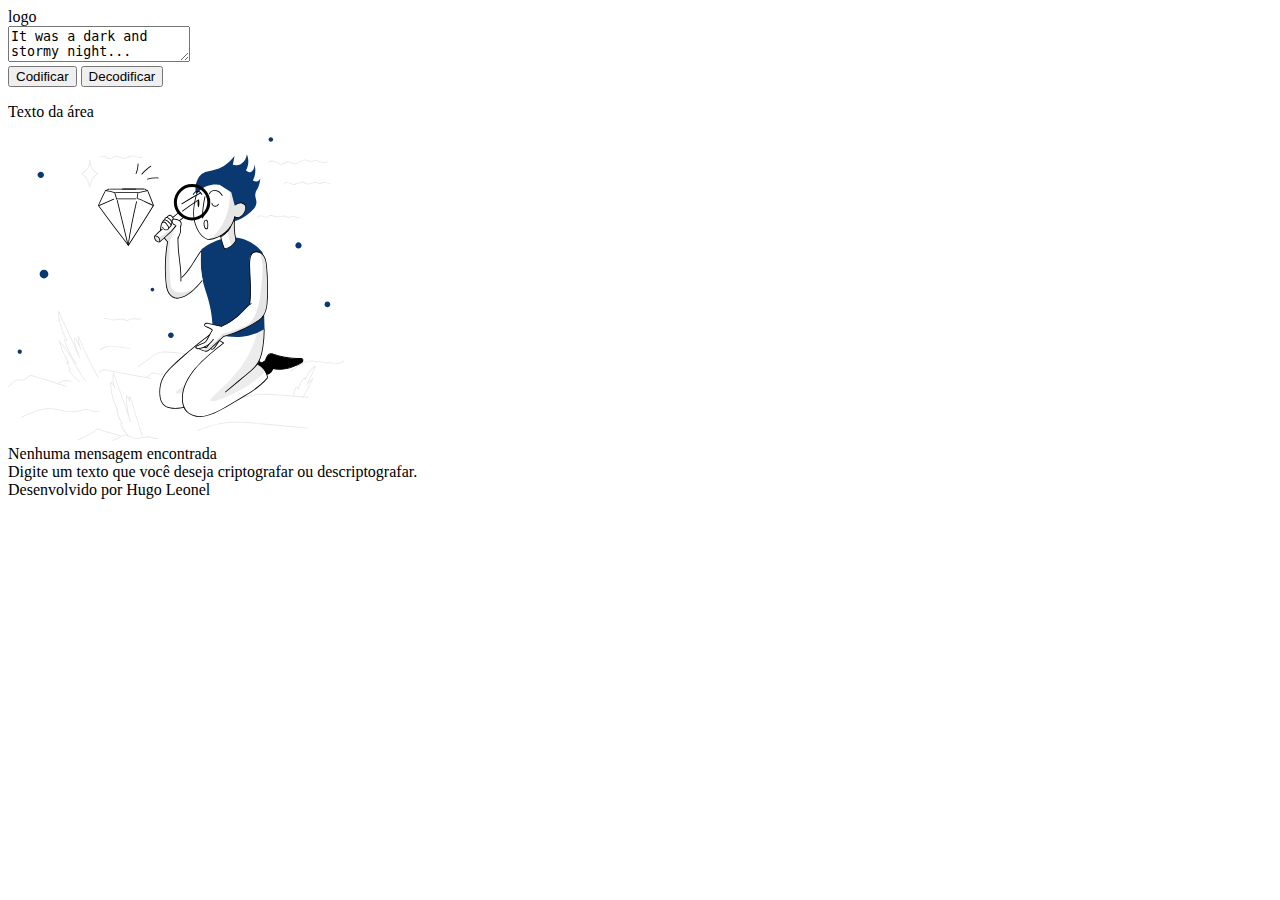
==== index.html @ 7bb1f926 "Montar elementos da página" ====
<!DOCTYPE html>
<html lang="pt-br">
<head>
    <meta charset="UTF-8">
    <meta name="viewport" content="width=device-width, initial-scale=1.0">
    <title>Decodificador</title>
</head>
<body>
    <header class="cabecalho">
        <nav>
            logo
        </nav>
    </header>
    <main class="apresentacao">
        <section class="apresentacao__entrada">
            <textarea class="apresentacao__entrada__texto">It was a dark and stormy night...</textarea>
            <div class="apresentacao__entrada__botoes">
                <button class="apresentacao__area__botao" id="codificar" >Codificar</button>
                <button class="apresentacao__area__botao" id="decodificar" > Decodificar</button>
            </div>
        </section>
        <section class="apresentacao__saida">
            <p class="apresentacao__saida__texto">Texto da área</p>
            <img class="apresentacao__saida_imagem" src="lupaalura.svg" alt="Um garoto investigando um diamante">
            <div class="apresentacao__saida__mensagens">
                <div class="apresentacao__saida__aviso">Nenhuma mensagem encontrada</div>
                <div class="apresentacao__saida__sugestao">Digite um texto que você deseja criptografar ou descriptografar.</div>
            </div>
        </section>
    </main>
    <footer class="rodape">
        Desenvolvido por Hugo Leonel
    </footer>
</body>
</html>
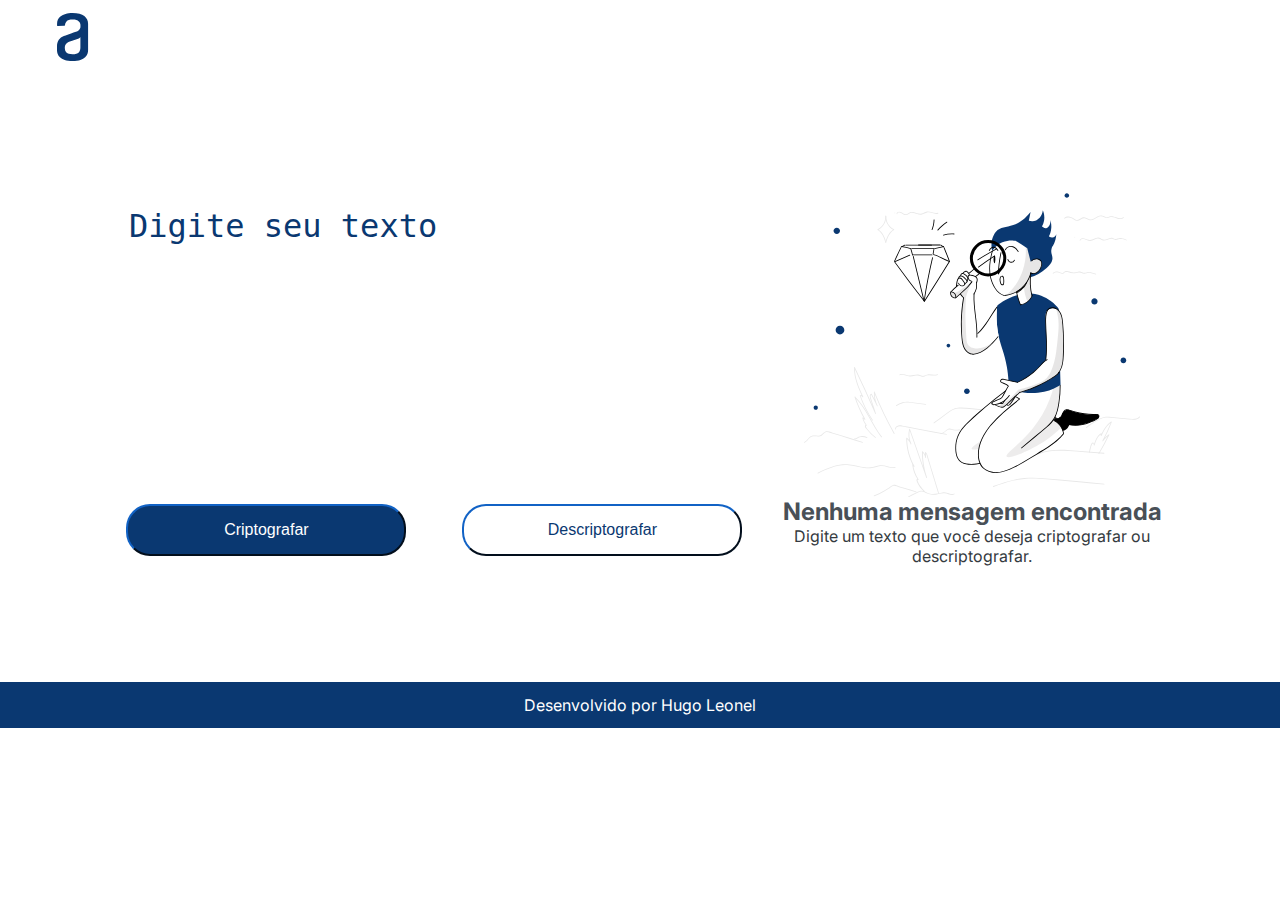
==== commit 87920f7d: "Estilizar pagina pelo CSS" ====
--- a/index.html
+++ b/index.html
@@ -3,25 +3,26 @@
 <head>
     <meta charset="UTF-8">
     <meta name="viewport" content="width=device-width, initial-scale=1.0">
+    <link rel="stylesheet" href="styles/style.css"/>
     <title>Decodificador</title>
 </head>
 <body>
     <header class="cabecalho">
         <nav>
-            logo
+            <img src="./imgs/Logo.svg" alt="Logo da Alura"/>
         </nav>
     </header>
     <main class="apresentacao">
         <section class="apresentacao__entrada">
-            <textarea class="apresentacao__entrada__texto">It was a dark and stormy night...</textarea>
+            <textarea class="apresentacao__entrada__texto">Digite seu texto</textarea>
             <div class="apresentacao__entrada__botoes">
-                <button class="apresentacao__area__botao" id="codificar" >Codificar</button>
-                <button class="apresentacao__area__botao" id="decodificar" > Decodificar</button>
+                <button class="apresentacao__entrada__botoes__botao" id="criptografar" >Criptografar</button>
+                <button class="apresentacao__entrada__botoes__botao" id="descriptografar" > Descriptografar</button>
             </div>
         </section>
         <section class="apresentacao__saida">
-            <p class="apresentacao__saida__texto">Texto da área</p>
-            <img class="apresentacao__saida_imagem" src="lupaalura.svg" alt="Um garoto investigando um diamante">
+            <p class="apresentacao__saida__texto">.</p>
+            <img class="apresentacao__saida_imagem" src="./imgs/lupaalura.svg" alt="Um garoto investigando um diamante">
             <div class="apresentacao__saida__mensagens">
                 <div class="apresentacao__saida__aviso">Nenhuma mensagem encontrada</div>
                 <div class="apresentacao__saida__sugestao">Digite um texto que você deseja criptografar ou descriptografar.</div>
--- a/styles/style.css
+++ b/styles/style.css
@@ -0,0 +1,122 @@
+@import url('https://fonts.googleapis.com/css2?family=Inter&display=swap');
+
+:root {
+    --cor-primaria: #FFFFFF;
+    --cor-secundaria: #0A3871;
+    
+    --cor-terciaria: #495057;
+    --cor-quaternaria: #343A40;
+}
+
+* {
+    margin: 0;
+    padding: 0;
+}
+
+body {
+    font-family: 'Inter';
+    box-sizing: border-box;
+    display: flex;
+    flex-direction: column;
+    justify-content: space-between;
+}
+
+.cabecalho {
+    margin: 1%;
+    height: auto;
+}
+
+.apresentacao {
+    margin: 4%;
+    padding: 4%;
+    height: auto;
+    display: flex;
+    align-items: center;
+    justify-content: space-between;
+}
+
+.apresentacao__entrada {
+    display: flex;
+    flex-direction: column;
+    justify-content: space-between;
+    width: auto;
+    height: 400px;
+}
+
+.apresentacao__entrada__texto {
+    margin: 4%;
+    resize: none;
+    font-weight: 400;
+    font-size: 32px;
+    border: none;
+    height: 50%;
+    color: var(--cor-secundaria);
+}
+
+.apresentacao__entrada__botoes {
+    display: flex;
+    justify-content: center;
+    gap: 8px;
+}
+
+.apresentacao__entrada__botoes__botao {
+    display: flex;
+    align-items: center;
+    justify-content: center;
+    margin: 24px;
+    padding: 24px;
+    width: 280px;
+    height: 19px;
+    border-radius: 24px;
+    font-size: 16px;
+    font-weight: 400;
+    border-color: var(--cor-secundaria);
+}
+
+#criptografar {
+    background-color: var(--cor-secundaria);
+    color: var(--cor-primaria);
+}
+
+#descriptografar {
+    background-color: var(--cor-primaria);
+    color: var(--cor-secundaria);
+}
+
+.apresentacao__saida {
+    display: flex;
+    flex-direction: column;
+    align-items: center;
+    text-align: center;
+    width: auto;
+}
+
+.apresentacao__saida__texto {
+    font-size: 24px;
+    font-weight: 400;
+    color: var(--cor-terciaria);
+    display:none;
+}
+
+.apresentacao__saida__aviso {
+    font-size: 24px;
+    font-weight: 700;
+    color: var(--cor-terciaria);
+}
+
+.apresentacao__saida__sugestao {
+    font-size: 16px;
+    font-weight: 400;
+    color: var(--cor-quaternaria);
+}
+
+.rodape {
+    height: auto;
+    display: flex;
+    justify-content: center;
+    color: var(--cor-primaria);
+    background-color: var(--cor-secundaria);
+    padding: 1%;
+    font-size: 16px;
+    font-weight: 400;
+}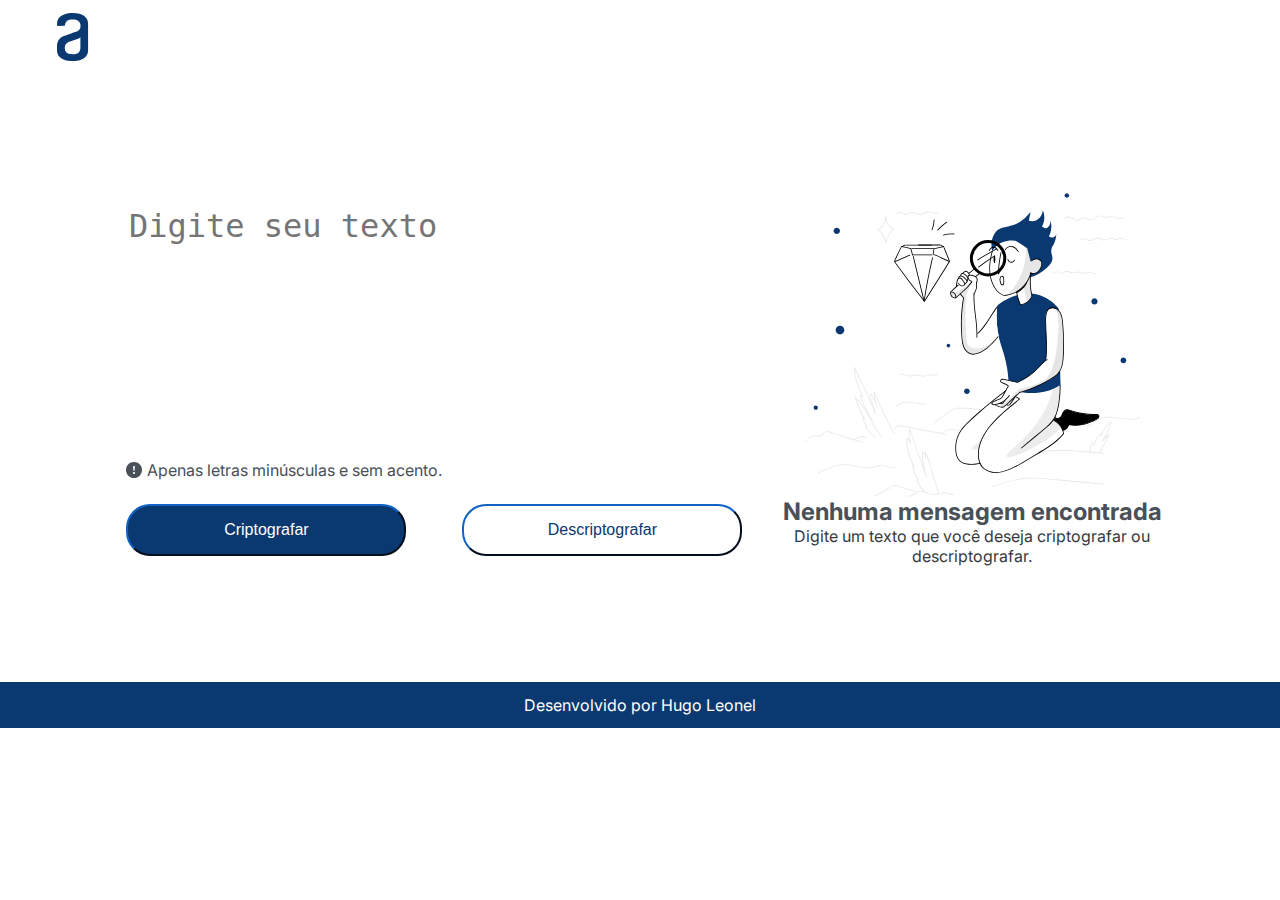
==== commit e13d2008: "Validar e Copiar" ====
--- a/index.html
+++ b/index.html
@@ -14,23 +14,37 @@
     </header>
     <main class="apresentacao">
         <section class="apresentacao__entrada">
-            <textarea class="apresentacao__entrada__texto">Digite seu texto</textarea>
-            <div class="apresentacao__entrada__botoes">
-                <button class="apresentacao__entrada__botoes__botao" id="criptografar" >Criptografar</button>
-                <button class="apresentacao__entrada__botoes__botao" id="descriptografar" > Descriptografar</button>
+            <textarea class="apresentacao__entrada__texto" onkeyup="validacao(this)" placeholder="Digite seu texto"></textarea>
+            <div class="apresentacao__entrada__painel">
+                <div class="apresentacao__entrada__painel__alerta">
+                    <img class="apresentacao__entrada__painel__alerta__sinal" src="./imgs/bi_exclamation-circle-fill.svg" alt="Sinal de exclamação">
+                    <div class="apresentacao__entrada__painel__alerta__texto" id="texto_alerta">Apenas letras minúsculas e sem acento.</div>
+                </div>
+                <div class="apresentacao__entrada__painel__botoes">
+                    <button class="apresentacao__entrada__botoes__botao botao__projeto" id="criptografar" onclick="criptografar()" >Criptografar</button>
+                    <button class="apresentacao__entrada__botoes__botao botao__projeto" id="descriptografar" onclick="descriptografar()" > Descriptografar</button>
+                </div>
             </div>
+            
         </section>
         <section class="apresentacao__saida">
-            <p class="apresentacao__saida__texto">.</p>
-            <img class="apresentacao__saida_imagem" src="./imgs/lupaalura.svg" alt="Um garoto investigando um diamante">
-            <div class="apresentacao__saida__mensagens">
-                <div class="apresentacao__saida__aviso">Nenhuma mensagem encontrada</div>
-                <div class="apresentacao__saida__sugestao">Digite um texto que você deseja criptografar ou descriptografar.</div>
+            <div class="apresentacao__saida__semconteudo" id="saida__semconteudo">
+                <img class="apresentacao__saida__semconteudo__imagem" src="./imgs/lupaalura.svg" alt="Um garoto investigando um diamante">
+                <div class="apresentacao__saida__semconteudo__mensagens">
+                    <div class="apresentacao__saida__semconteudo__aviso">Nenhuma mensagem encontrada</div>
+                    <div class="apresentacao__saida__semconteudo__sugestao">Digite um texto que você deseja criptografar ou descriptografar.</div>
+                </div>
             </div>
+            <div class="apresentacao__saida__comconteudo" id="saida__comconteudo">
+                <p class="apresentacao__saida__comconteudo__texto">.</p>
+                <button class="apresentacao__saida__comconteudo__botao botao__projeto" id="copiar" onclick="copiar()" > Copiar</button>
+            </div>
+            
         </section>
     </main>
     <footer class="rodape">
         Desenvolvido por Hugo Leonel
     </footer>
+    <script src="scripts/script.js" defer></script>
 </body>
 </html>--- a/styles/style.css
+++ b/styles/style.css
@@ -3,9 +3,10 @@
 :root {
     --cor-primaria: #FFFFFF;
     --cor-secundaria: #0A3871;
-    
     --cor-terciaria: #495057;
     --cor-quaternaria: #343A40;
+
+    --cor-alerta: #d91414;
 }
 
 * {
@@ -53,24 +54,25 @@
     color: var(--cor-secundaria);
 }
 
-.apresentacao__entrada__botoes {
+.apresentacao__entrada__painel__alerta {
+    display: flex;
+    margin: 0px 24px;
+    gap: 5px;
+}
+
+.apresentacao__entrada__painel__alerta__sinal {
+    width: 16px;
+}
+
+.apresentacao__entrada__painel__alerta__texto {
+    font-size: 16px;
+    color: var(--cor-terciaria);
+}
+
+.apresentacao__entrada__painel__botoes {
     display: flex;
     justify-content: center;
     gap: 8px;
-}
-
-.apresentacao__entrada__botoes__botao {
-    display: flex;
-    align-items: center;
-    justify-content: center;
-    margin: 24px;
-    padding: 24px;
-    width: 280px;
-    height: 19px;
-    border-radius: 24px;
-    font-size: 16px;
-    font-weight: 400;
-    border-color: var(--cor-secundaria);
 }
 
 #criptografar {
@@ -83,7 +85,7 @@
     color: var(--cor-secundaria);
 }
 
-.apresentacao__saida {
+.apresentacao__saida__semconteudo {
     display: flex;
     flex-direction: column;
     align-items: center;
@@ -91,20 +93,27 @@
     width: auto;
 }
 
-.apresentacao__saida__texto {
+.apresentacao__saida__comconteudo {
+    display: none;
+    flex-direction: column;
+    justify-content: space-between;
+    width: auto;
+    height: 400px;
+}
+
+.apresentacao__saida__comconteudo__texto {
     font-size: 24px;
     font-weight: 400;
     color: var(--cor-terciaria);
-    display:none;
 }
 
-.apresentacao__saida__aviso {
+.apresentacao__saida__semconteudo__aviso {
     font-size: 24px;
     font-weight: 700;
     color: var(--cor-terciaria);
 }
 
-.apresentacao__saida__sugestao {
+.apresentacao__saida__semconteudo__sugestao {
     font-size: 16px;
     font-weight: 400;
     color: var(--cor-quaternaria);
@@ -119,4 +128,18 @@
     padding: 1%;
     font-size: 16px;
     font-weight: 400;
+}
+
+.botao__projeto {
+    display: flex;
+    align-items: center;
+    justify-content: center;
+    margin: 24px;
+    padding: 24px;
+    width: 280px;
+    height: 19px;
+    border-radius: 24px;
+    font-size: 16px;
+    font-weight: 400;
+    border-color: var(--cor-secundaria);
 }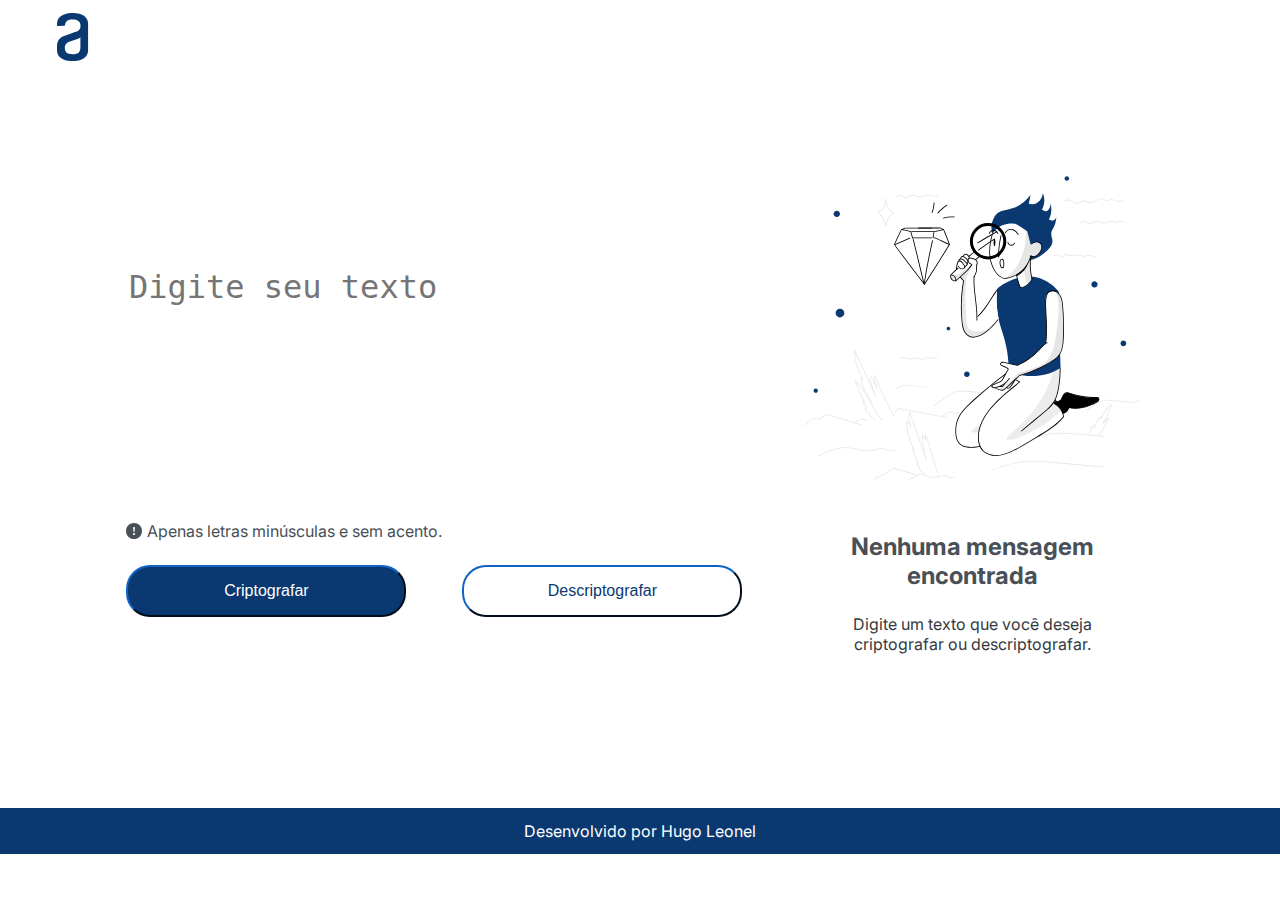
==== commit 877978ae: "Base 64" ====
--- a/index.html
+++ b/index.html
@@ -1,15 +1,27 @@
 <!DOCTYPE html>
 <html lang="pt-br">
-<head>
-    <meta charset="UTF-8">
-    <meta name="viewport" content="width=device-width, initial-scale=1.0">
-    <link rel="stylesheet" href="styles/style.css"/>
-    <title>Decodificador</title>
+    <head>
+        <meta charset="UTF-8">
+        <meta name="viewport" content="width=device-width, initial-scale=1.0">
+        <link rel="stylesheet" href="styles/style.css"/>
+        <script defer src="scripts/script.js"></script>
+        <script defer src="scripts/cabecalho.js"></script>
+        <title>Decodificador</title>
 </head>
 <body>
     <header class="cabecalho">
-        <nav>
-            <img src="./imgs/Logo.svg" alt="Logo da Alura"/>
+        <nav class="cabecalho__nav">
+            <button class="cabecalho__nav__botao" 
+            aria-label="Abrir Menu"
+            aria-haspopup="true"
+            aria-controls="menu"
+            aria-expanded="false">
+                <img src="./imgs/Logo.svg" class="icone" alt="Logo da Alura"/>
+            </button>
+            <ul class="cabecalho__nav__menu" id="menu" role="menu">
+                <li><a href="/caesarcipher.html"><img class="icone" src="./imgs/caesarcipher.png" alt="Ícone da Cifra de César"></a></li>
+                <li><a href="/base64.html"><img class="icone" src="./imgs/base64.png" alt="Ícone da Criptografia Base 64"></a></li>
+            </ul>
         </nav>
     </header>
     <main class="apresentacao">
@@ -45,6 +57,5 @@
     <footer class="rodape">
         Desenvolvido por Hugo Leonel
     </footer>
-    <script src="scripts/script.js" defer></script>
 </body>
 </html>--- a/styles/style.css
+++ b/styles/style.css
@@ -27,6 +27,39 @@
     height: auto;
 }
 
+.cabecalho__nav__botao {
+
+    background: none;
+    border: none;
+    font: inherit;
+    display: flex;
+    align-items: center;
+    cursor: pointer;
+
+}
+
+.cabecalho__nav__menu {
+    z-index: 1;
+    position: absolute;
+    display: block;
+    visibility: hidden;
+    overflow-y: hidden;
+    height: 0;
+    background: var(--cor-primaria);
+    transition: 0.5s;
+}
+
+.cabecalho__nav.active .cabecalho__nav__menu {
+    display: block;
+    visibility: visible;
+    overflow-y: auto;
+    height: 400px;
+}
+
+.icone {
+    width: 120px;
+}
+
 .apresentacao {
     margin: 4%;
     padding: 4%;
@@ -99,21 +132,29 @@
     justify-content: space-between;
     width: auto;
     height: 400px;
+    padding: 40px;
 }
 
 .apresentacao__saida__comconteudo__texto {
     font-size: 24px;
     font-weight: 400;
     color: var(--cor-terciaria);
+    margin: 24px;
+}
+
+.apresentacao__saida__semconteudo__mensagens {
+    padding: 40px;
 }
 
 .apresentacao__saida__semconteudo__aviso {
+    padding: 12px;
     font-size: 24px;
     font-weight: 700;
     color: var(--cor-terciaria);
 }
 
 .apresentacao__saida__semconteudo__sugestao {
+    padding: 12px;
     font-size: 16px;
     font-weight: 400;
     color: var(--cor-quaternaria);
@@ -142,4 +183,47 @@
     font-size: 16px;
     font-weight: 400;
     border-color: var(--cor-secundaria);
+}
+
+@media(max-width: 800px) {
+
+    .apresentacao {
+        flex-direction: column;
+    }
+
+    .apresentacao__saida__semconteudo__imagem {
+        display: none;
+    }
+
+    .apresentacao__saida__comconteudo__botao {
+        width: auto;
+    }
+
+}
+
+@media(max-width: 500px) {
+
+    .apresentacao__entrada {
+        align-items: center;
+    }
+
+    .apresentacao__entrada__texto {
+        height: 50%;
+        width: 80%;
+    }
+
+    .apresentacao__entrada__painel__alerta {
+        width: auto;
+    }
+
+    .apresentacao__entrada__painel__botoes {
+        flex-direction: column;
+        justify-content: center;
+        align-items: center;
+    }
+
+    .botao__projeto {
+        margin: 6px;
+    }
+
 }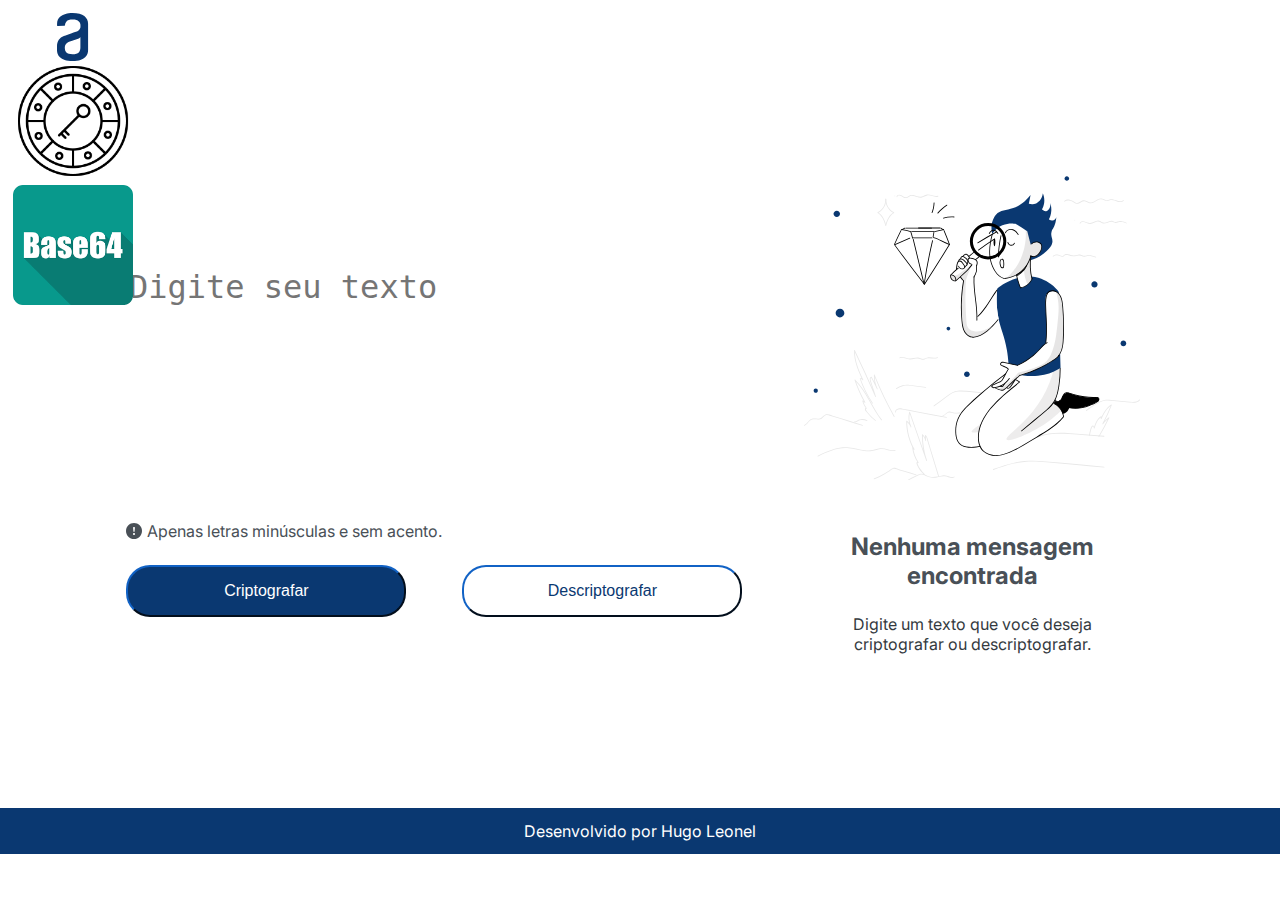
==== commit 8ff667a9: "Menu melhorado e saida de texto com scroll" ====
--- a/index.html
+++ b/index.html
@@ -10,17 +10,19 @@
 </head>
 <body>
     <header class="cabecalho">
+        <div class="cabecalho__destaque">Decodificador</div>
         <nav class="cabecalho__nav">
             <button class="cabecalho__nav__botao" 
             aria-label="Abrir Menu"
             aria-haspopup="true"
             aria-controls="menu"
             aria-expanded="false">
-                <img src="./imgs/Logo.svg" class="icone" alt="Logo da Alura"/>
+                <img src="./imgs/Logo.svg" class="icone icone_clique" alt="Logo da Alura"/>
+                <span class="hamburguer"></span>
             </button>
             <ul class="cabecalho__nav__menu" id="menu" role="menu">
-                <li><a href="/caesarcipher.html"><img class="icone" src="./imgs/caesarcipher.png" alt="Ícone da Cifra de César"></a></li>
-                <li><a href="/base64.html"><img class="icone" src="./imgs/base64.png" alt="Ícone da Criptografia Base 64"></a></li>
+                <li><a href="./caesarcipher.html"><img class="icone" src="./imgs/caesarcipher.png" alt="Ícone da Cifra de César"></a></li>
+                <li><a href="./base64.html"><img class="icone" src="./imgs/base64.png" alt="Ícone da Criptografia Base 64"></a></li>
             </ul>
         </nav>
     </header>
@@ -48,7 +50,9 @@
                 </div>
             </div>
             <div class="apresentacao__saida__comconteudo" id="saida__comconteudo">
-                <p class="apresentacao__saida__comconteudo__texto">.</p>
+                <div class="apresentacao__saida__comconteudo__caixa">
+                    <p class="apresentacao__saida__comconteudo__caixa__texto">.</p>
+                </div>
                 <button class="apresentacao__saida__comconteudo__botao botao__projeto" id="copiar" onclick="copiar()" > Copiar</button>
             </div>
             
--- a/styles/style.css
+++ b/styles/style.css
@@ -25,6 +25,10 @@
 .cabecalho {
     margin: 1%;
     height: auto;
+}
+
+.cabecalho__destaque {
+    display: none;
 }
 
 .cabecalho__nav__botao {
@@ -53,11 +57,19 @@
     display: block;
     visibility: visible;
     overflow-y: auto;
-    height: 400px;
+    height: 250px;
 }
 
 .icone {
     width: 120px;
+}
+
+.icone_clique {
+    display: block;
+}
+
+.hamburguer {
+    display: none;
 }
 
 .apresentacao {
@@ -130,12 +142,19 @@
     display: none;
     flex-direction: column;
     justify-content: space-between;
+    align-items: center;
     width: auto;
     height: 400px;
     padding: 40px;
 }
 
-.apresentacao__saida__comconteudo__texto {
+.apresentacao__saida__comconteudo__caixa {
+    height: 80%;
+    overflow-x: hidden;
+    overflow-y: auto;
+}
+
+.apresentacao__saida__comconteudo__caixa__texto {
     font-size: 24px;
     font-weight: 400;
     color: var(--cor-terciaria);
@@ -203,6 +222,47 @@
 
 @media(max-width: 500px) {
 
+    .cabecalho {
+        margin: 0;
+    }
+
+    .cabecalho__destaque {
+        height: auto;
+        display: flex;
+        justify-content: center;
+        color: var(--cor-primaria);
+        background-color: var(--cor-secundaria);
+        padding: 1%;
+        font-size: 16px;
+        font-weight: 400;
+    }
+
+    .cabecalho__nav {
+        padding: 24px 0px 0px 24px; 
+    }
+
+    .icone_clique {
+        display: none;
+    }
+
+    .hamburguer {
+        display: block;
+        border-top: 0.125rem solid;
+        width: 1.25rem;
+    }
+
+    .hamburguer::before,
+    .hamburguer::after {
+        content: " ";
+        display: block;
+        width: 1.25rem;
+        height: 0.125rem;
+        background: currentColor;
+        margin-top: 0.3125rem;
+        position: relative;
+        transition: 0.3s;
+    } 
+
     .apresentacao__entrada {
         align-items: center;
     }
@@ -226,4 +286,17 @@
         margin: 6px;
     }
 
+    .cabecalho__nav.active .hamburguer {
+        border-top-color: transparent;
+    }
+
+    .cabecalho__nav.active .hamburguer::before {
+        transform: rotate(135deg);
+    }
+
+    .cabecalho__nav.active .hamburguer::after {
+        transform: rotate(-135deg);
+        top: -0.4375rem;
+    }
+
 }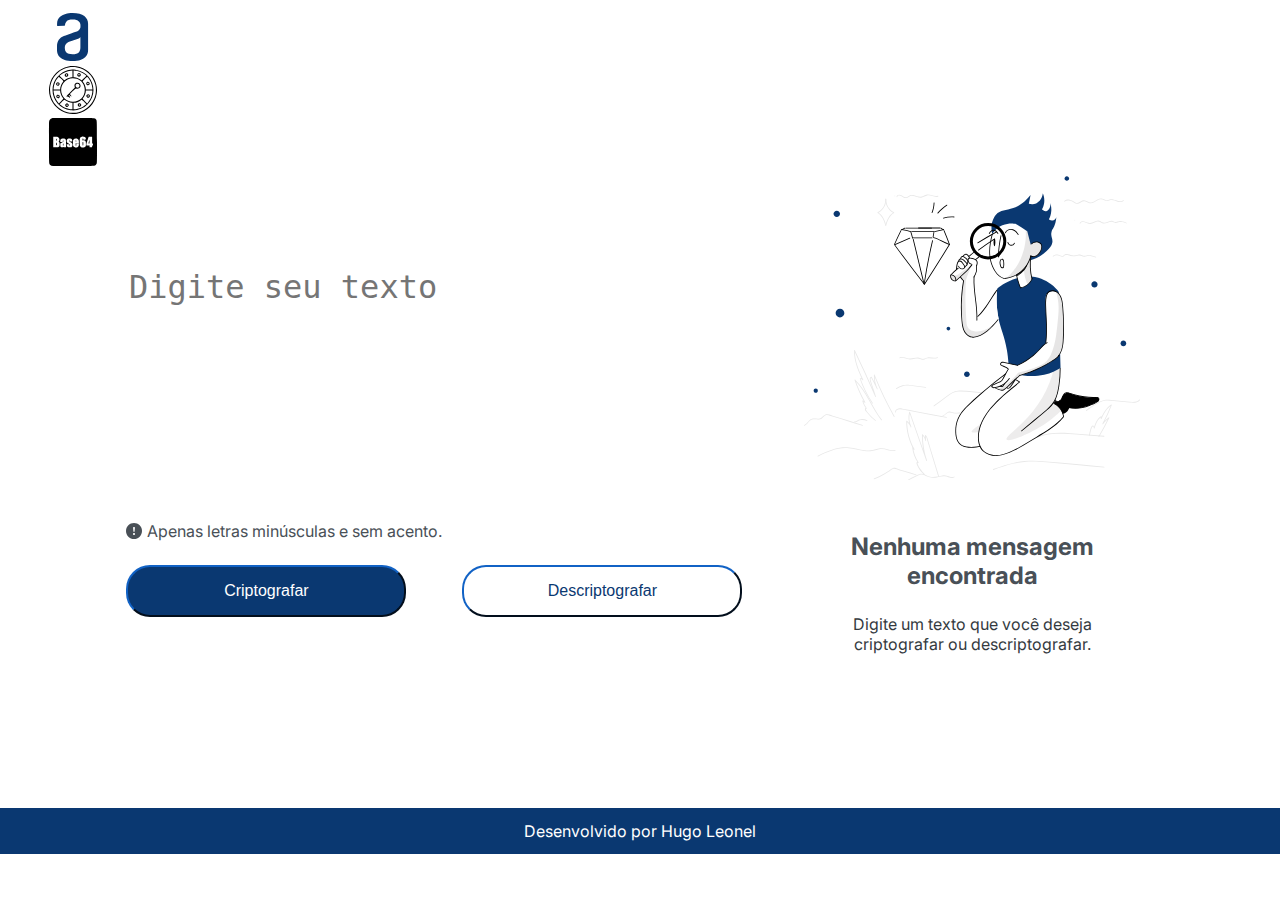
==== commit c6d6986c: "Imagens em SVG e redimensionadas" ====
--- a/index.html
+++ b/index.html
@@ -21,8 +21,8 @@
                 <span class="hamburguer"></span>
             </button>
             <ul class="cabecalho__nav__menu" id="menu" role="menu">
-                <li><a href="./caesarcipher.html"><img class="icone" src="./imgs/caesarcipher.png" alt="Ícone da Cifra de César"></a></li>
-                <li><a href="./base64.html"><img class="icone" src="./imgs/base64.png" alt="Ícone da Criptografia Base 64"></a></li>
+                <li><a href="./caesarcipher.html"><img class="icone" src="./imgs/caesarcipher.svg" alt="Ícone da Cifra de César"></a></li>
+                <li><a href="./base64.html"><img class="icone" src="./imgs/base64.svg" alt="Ícone da Codificação Base 64"></a></li>
             </ul>
         </nav>
     </header>
@@ -35,8 +35,8 @@
                     <div class="apresentacao__entrada__painel__alerta__texto" id="texto_alerta">Apenas letras minúsculas e sem acento.</div>
                 </div>
                 <div class="apresentacao__entrada__painel__botoes">
-                    <button class="apresentacao__entrada__botoes__botao botao__projeto" id="criptografar" onclick="criptografar()" >Criptografar</button>
-                    <button class="apresentacao__entrada__botoes__botao botao__projeto" id="descriptografar" onclick="descriptografar()" > Descriptografar</button>
+                    <button class="apresentacao__entrada__botoes__botao botao__projeto" id="botao__criptografar" onclick="criptografar()" >Criptografar</button>
+                    <button class="apresentacao__entrada__botoes__botao botao__projeto" id="botao__descriptografar" onclick="descriptografar()" > Descriptografar</button>
                 </div>
             </div>
             
--- a/styles/style.css
+++ b/styles/style.css
@@ -44,6 +44,7 @@
 
 .cabecalho__nav__menu {
     z-index: 1;
+    margin-top: 0.3rem;
     position: absolute;
     display: block;
     visibility: hidden;
@@ -57,7 +58,7 @@
     display: block;
     visibility: visible;
     overflow-y: auto;
-    height: 250px;
+    height: 110px;
 }
 
 .icone {
@@ -89,6 +90,12 @@
     height: 400px;
 }
 
+.apresentacao__entrada__opcoes {
+
+    margin: 4%;
+
+}
+
 .apresentacao__entrada__texto {
     margin: 4%;
     resize: none;
@@ -120,12 +127,26 @@
     gap: 8px;
 }
 
-#criptografar {
+#botao__criptografar {
     background-color: var(--cor-secundaria);
     color: var(--cor-primaria);
 }
 
-#descriptografar {
+#botao__texto {
+    
+    background-color: var(--cor-primaria);
+    color: var(--cor-secundaria);
+
+}
+
+#botao__base64 {
+
+    background-color: var(--cor-secundaria);
+    color: var(--cor-primaria);
+
+}
+
+#botao__descriptografar {
     background-color: var(--cor-primaria);
     color: var(--cor-secundaria);
 }
@@ -203,6 +224,8 @@
     font-weight: 400;
     border-color: var(--cor-secundaria);
 }
+
+
 
 @media(max-width: 800px) {
 
@@ -261,7 +284,11 @@
         margin-top: 0.3125rem;
         position: relative;
         transition: 0.3s;
-    } 
+    }
+    
+    .apresentacao {
+        gap: 16px;
+    }
 
     .apresentacao__entrada {
         align-items: center;
@@ -282,6 +309,20 @@
         align-items: center;
     }
 
+    .apresentacao__saida {
+        width: 99%;
+    }
+
+    .apresentacao__saida__comconteudo {
+        padding: 0;
+    }
+
+    .apresentacao__saida__comconteudo__caixa {
+        width: 100%;
+        overflow-x: auto;
+        text-align: center;
+    }
+
     .botao__projeto {
         margin: 6px;
     }
